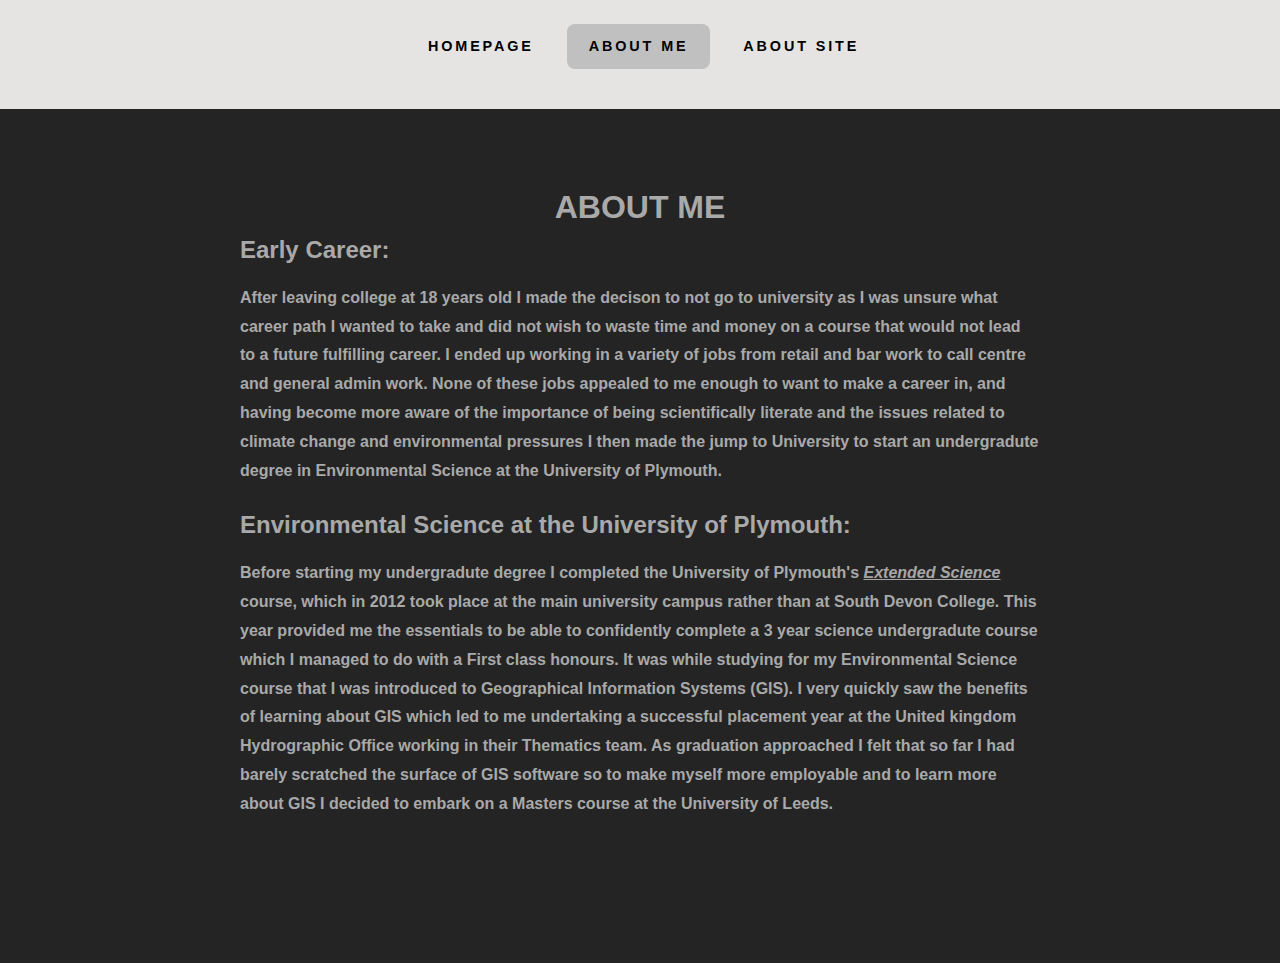
==== AboutMe.html @ ba2a97c0 "Website update 10/12/2017" ====
<!-- This page is about me -->
<!DOCTYPE html>
<HTML>
    <HEAD>
        <!-- metatags - guidence taken from https://www.w3schools.com/tags/tag_meta.asp -->
        <meta charset="UTF-8">
        <meta name="viewport" content="width=device-width, initial-scale=1.0">
        <link href="./style.css" type="text/css" rel="stylesheet">
		<TITLE>Alex Gillott</TITLE>
	</HEAD>
    
    <BODY>
        <div id="header-section1">
            <div id="header" class="container">
                <div id="menu">
			         <ul>
                         <li><a href="index.html">Homepage</a></li>
                         <li class="current_page_item"><a href="AboutMe.html">About me</a></li>
                         <li><a href="AboutSite.html">About site</a></li>
                    </ul>
                </div>
            </div>
        </div>
        
        
        <div id="wrapper1">
            <div id="sectionabout">
                <h1>ABOUT ME</h1>
                <div>
                    <h2 class="h2aboutme">Early Career:</h2>
                    <div>
                        <p class="Paboutme">After leaving college at 18 years old I made the decison to not go to university as I was unsure what career path I wanted to take and did not wish to waste time and money on a course that would not lead to a future fulfilling career. I ended up working in a variety of jobs from retail and bar work to call centre and general admin work. None of these jobs appealed to me enough to want to make a career in, and having become more aware of the importance of being scientifically literate and the issues related to climate change and environmental pressures I then made the jump to University to start an undergradute degree in Environmental Science at the University of Plymouth. </p>    
                    </div>
                    <h2 class="h2aboutme">Environmental Science at the University of Plymouth:</h2>    
                    <div>
                        <p class="Paboutme">Before starting my undergradute degree I completed the University of Plymouth's <a href="https://www.plymouth.ac.uk/courses/undergraduate/bsc-extended-science-2" class="aboutsitelink" target="_blank">Extended Science</a> course, which in 2012 took place at the main university campus rather than at South Devon College. This year provided me the essentials to be able to confidently complete a 3 year science undergradute course which I managed to do with a First class honours. It was while studying for my Environmental Science course that I was introduced to Geographical Information Systems (GIS). I very quickly saw the benefits of learning about GIS which led to me undertaking a successful placement year at the United kingdom Hydrographic Office working in their Thematics team. As graduation approached I felt that so far I had barely scratched the surface of GIS software so to make myself more employable and to learn more about GIS I decided to embark on a Masters course at the University of Leeds.</p>
                    </div>
                </div>
            </div>
        </div>
---- style.css ----
/* Design of website used a modified template from http://templated.co under Creative Commons Attribution License */
/* URL of template used https://templated.co/adequately */

/* Following section taken unmodifed from https://templated.co/adequately */

html, body
	{
		height: 100%;
	}
	
	body
	{
		margin: 0px;
		padding: 0px;
		background: #333333;
		font-family: 'Source Sans Pro', sans-serif;
		font-size: 12pt;
		font-weight: 400;
		color: #000000;
	}
	
	
	h1, h2, h3
	{
		margin: 0;
		padding: 0;
	}
	
	p, ol, ul
	{
		margin-top: 0;
	}
	
	ol, ul
	{
		padding: 0;
		list-style: none;
	}
	
	p
	{
		line-height: 180%;
	}
	
	strong
	{
	}
	
	a
	{
		color: #0000FF;
	}
	
	a:hover
	{
		text-decoration: none;
	}
	

	.container
	{
		margin: 0px auto;
		width: 1200px;
	}


/* Menu bar. Values and design taken diretly from template with some minor modifications */

#menu
	{
	}
	
#menu ul
	{
		text-align: center;
	}
	
#menu li
	{
		display: inline-block;
	}
	
#menu li a, #menu li span
	{
		display: inline-block;
		margin-left: 0.50em;
		padding: 1em 1.5em;
		letter-spacing: 0.20em;
		text-decoration: none;
		font-size: 0.90em;
		font-weight: 600;
		text-transform: uppercase;
		outline: 0;
		color: black;
	}
	
#menu li:hover a, #menu li.active a, #menu li.active span
	{
	}
	
#menu .current_page_item a
	{
		background: #C0C0C0;
		border-radius: 8px;
		color: black;
	}


/* Following section written by me with guidance from www.w3schools.com and the source template */

    /* Section 1 */

#header-section1
	{
		overflow: hidden;
		padding: 1.5em 0em; /* values taken from source template */
		background: #E5E4E2;
	}

#header
	{
     text-align:center;
	}

#intro
    {
        padding-top: 20px;
    }

#intro_1
    {
     padding-bottom: 10px
    }
#intro_2
    {
     font-style: italic;
     padding-bottom: 15px
    }

ul.HEADER {
    list-style-type: none;
    margin: 0;
    padding: 0;
    text-align:center;
}

li.HEADER {
    display: inline;
}

    /* Section 2 */

#wrapper1
	{
		background: #242424; /* wrapper1 taken from template */
	}

#section2
	{
        overflow: hidden;
        padding-top: 5em;
        padding-bottom: 5em;
		text-align: center;
		color: darkgray;
    }

.introduction
    {
        padding: 0em 8em; /* values taken from template */
        padding-top: 20px;
        font-weight: bold;      
    }

.button /* Button values taken directly from template - only minor modification e.g. colour of button and added width */
	{
		display: inline-block;
		margin-top: 2em;
		padding: 1em 2em 1em 2em;
		background: #E5E4E2;
		border-radius: 8px;
		letter-spacing: 0.20em;
		line-height: 1.8em;
		text-decoration: none;
		text-transform: uppercase;
		font-weight: 400;
		font-size: 1.2em;
		color: #000000;
        margin-right: 15px;
        margin-left: 15px;
        width: 500px;
	}

    /* Section 3 */

#wrapper3 /* Taken from template */
	{
		background: #E5E4E2;
	}

#section3 /* Taken from template */
    {
        overflow: hidden;
        padding-top: 5em;
        padding-bottom: 5em;
		text-align: center;
		color: black;
    }


/* Column and box attributes taken from template with minor modifications */

.containersec3
	{
		margin: 0px auto;
		width: 1400px;
	}

.h3column
    {
        padding-top: 10px;
        padding-bottom: 10px;
        text-align: center;
    }

ul.portfoliolist
    {
        display: inline-block;
        list-style-type: disc;
        text-align: left;
        list-style-position: inside; 
        padding-bottom: 20px;
    }

li.portfoliolist
    {
        padding-bottom: 10px;
    }

.column1
    {
        width: 600px;
        text-align: center;
        float:left;
    }

.column2
    {
        width: 600px;
        text-align: left;
        float: left;
        padding-left: 190px; 
    }

.box
    {
        text-align: center;
		color: black;
    }

p.box
    {
        text-align: left;
    }

/* Values for button taken from template. Only colour and width modified by me */
.smallbutton
	{
		display: inline-block;
		padding: 1em 2em 1em 2em;
		background: #000000;
		border-radius: 8px;
		letter-spacing: 0.20em;
		line-height: 1.8em;
		text-decoration: none;
		text-transform: uppercase;
		font-weight: 400;
		font-size: 1.2em;
		color: #E5E4E2;
        margin-right: 15px;
        margin-left: 15px;
        width: 290px;
	}


/* Copyright section. CSS values taken directly from the template */

#copyright
    {
		overflow: hidden;
		padding: 5em 0em;
		border-top: 1px solid rgba(255,255,255,0.08);
	}
	
#copyright p
	{
		letter-spacing: 0.20em;
		text-align: center;
		text-transform: uppercase;
		font-size: 0.80em;
		color: rgba(255,255,255,0.3);
	}
	
#copyright a
	{
		text-decoration: none;
		color: rgba(255,255,255,0.6);
	}

/* About site CSS */

    
.aboutsitelink
    {
		text-decoration: none;
		color: rgba(255,255,255,0.6);
        font-style: italic;
        text-decoration: underline;
	}

.aboutsiteP
    {
        padding: 0em 8em; /* values taken from template */
        padding-top: 20px;
        font-weight: bold;
        text-align: left;
    }

#sectionabout
	{
        overflow: hidden;
        padding-top: 5em;
        padding-bottom: 8em;
		text-align: center;
		color: darkgray;
    }

/* About me section */

.h2aboutme
    {
        padding-top: 10px;
        padding-left: 10em;
        text-align: left
    }

.Paboutme
    {
        padding: 0em 8em; /* values taken from template */
        padding-top: 20px;
        padding-left: 15em;
        padding-right: 15em;
        font-weight: bold;
        text-align: left;
    }
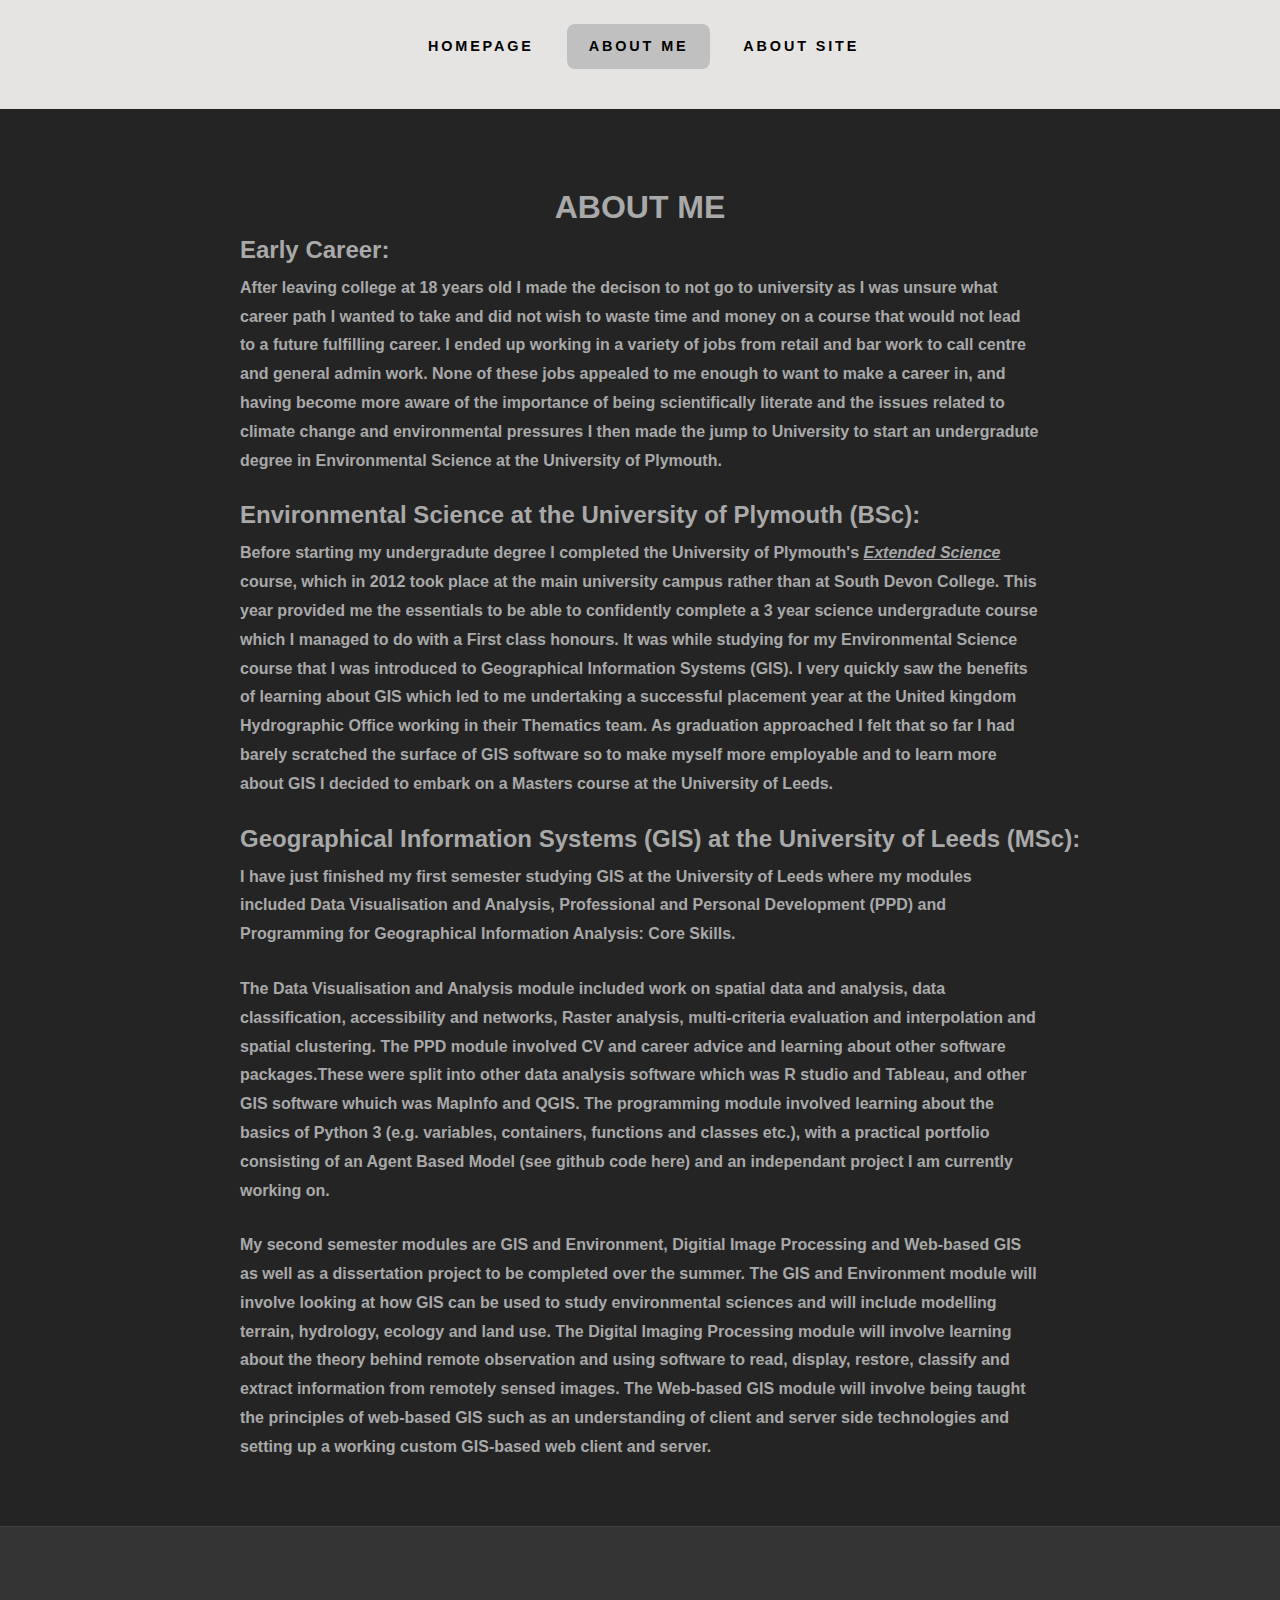
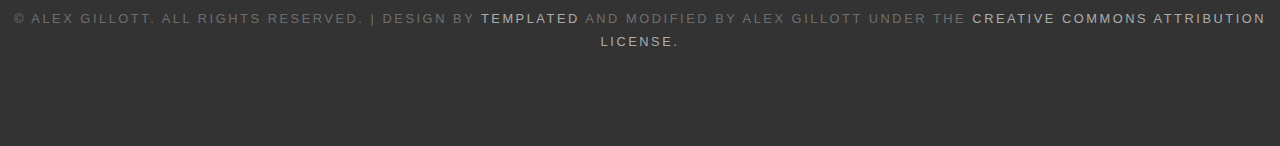
==== commit d281e838: "update 15/12/17" ====
--- a/AboutMe.html
+++ b/AboutMe.html
@@ -24,17 +24,32 @@
         
         
         <div id="wrapper1">
-            <div id="sectionabout">
+            <div id="sectionaboutme">
                 <h1>ABOUT ME</h1>
                 <div>
                     <h2 class="h2aboutme">Early Career:</h2>
                     <div>
                         <p class="Paboutme">After leaving college at 18 years old I made the decison to not go to university as I was unsure what career path I wanted to take and did not wish to waste time and money on a course that would not lead to a future fulfilling career. I ended up working in a variety of jobs from retail and bar work to call centre and general admin work. None of these jobs appealed to me enough to want to make a career in, and having become more aware of the importance of being scientifically literate and the issues related to climate change and environmental pressures I then made the jump to University to start an undergradute degree in Environmental Science at the University of Plymouth. </p>    
                     </div>
-                    <h2 class="h2aboutme">Environmental Science at the University of Plymouth:</h2>    
+                    <h2 class="h2aboutme">Environmental Science at the University of Plymouth (BSc):</h2>    
                     <div>
                         <p class="Paboutme">Before starting my undergradute degree I completed the University of Plymouth's <a href="https://www.plymouth.ac.uk/courses/undergraduate/bsc-extended-science-2" class="aboutsitelink" target="_blank">Extended Science</a> course, which in 2012 took place at the main university campus rather than at South Devon College. This year provided me the essentials to be able to confidently complete a 3 year science undergradute course which I managed to do with a First class honours. It was while studying for my Environmental Science course that I was introduced to Geographical Information Systems (GIS). I very quickly saw the benefits of learning about GIS which led to me undertaking a successful placement year at the United kingdom Hydrographic Office working in their Thematics team. As graduation approached I felt that so far I had barely scratched the surface of GIS software so to make myself more employable and to learn more about GIS I decided to embark on a Masters course at the University of Leeds.</p>
                     </div>
+                    <h2 class="h2aboutme">Geographical Information Systems (GIS) at the University of Leeds (MSc):</h2>
+                    <div>
+                        <p class="Paboutme">I have just finished my first semester studying GIS at the University of Leeds where my modules included Data Visualisation and Analysis, Professional and Personal Development (PPD) and Programming for Geographical Information Analysis: Core Skills.</p>
+                        <p class="Paboutme">The Data Visualisation and Analysis module included work on spatial data and analysis, data classification, accessibility and networks, Raster analysis, multi-criteria evaluation and interpolation and spatial clustering. The PPD module involved CV and career advice and learning about other software packages.These were split into other data analysis software which was R studio and Tableau, and other GIS software whuich was MapInfo and QGIS. The programming module involved learning about the basics of Python 3 (e.g. variables, containers, functions and classes etc.), with a practical portfolio consisting of an Agent Based Model (see github code here) and an independant project I am currently working on.</p>
+                        <p class="Paboutme">My second semester modules are GIS and Environment, Digitial Image Processing and Web-based GIS as well as a dissertation project to be completed over the summer. The GIS and Environment module will involve looking at how GIS can be used to study environmental sciences and will include modelling terrain, hydrology, ecology and land use. The Digital Imaging Processing module will involve learning about the theory behind  remote observation and using software to read, display, restore, classify and extract information from remotely sensed images. The Web-based GIS module will involve being taught the principles of web-based GIS such as an understanding of client and server side technologies and setting up a working custom GIS-based web client and server.</p>
+                    </div>
                 </div>
             </div>
-        </div>+        </div>
+        
+    <!-- Copyright section -->
+    
+    <!-- Code taken directly from template -->
+    
+    <div id="copyright">
+        <p>&copy; Alex Gillott. All rights reserved. | Design by <a href="http://templated.co" target="_blank">TEMPLATED</a> and modified by alex gillott under the <a href="https://creativecommons.org/licenses/by/4.0/">creative commons attribution license.</a>
+        </p>
+    </div>--- a/style.css
+++ b/style.css
@@ -346,9 +346,18 @@
 .Paboutme
     {
         padding: 0em 8em; /* values taken from template */
-        padding-top: 20px;
+        padding-top: 10px;
         padding-left: 15em;
         padding-right: 15em;
         font-weight: bold;
         text-align: left;
+    }
+
+#sectionaboutme
+	{
+        overflow: hidden;
+        padding-top: 5em;
+        padding-bottom: 3em;
+		text-align: center;
+		color: darkgray;
     }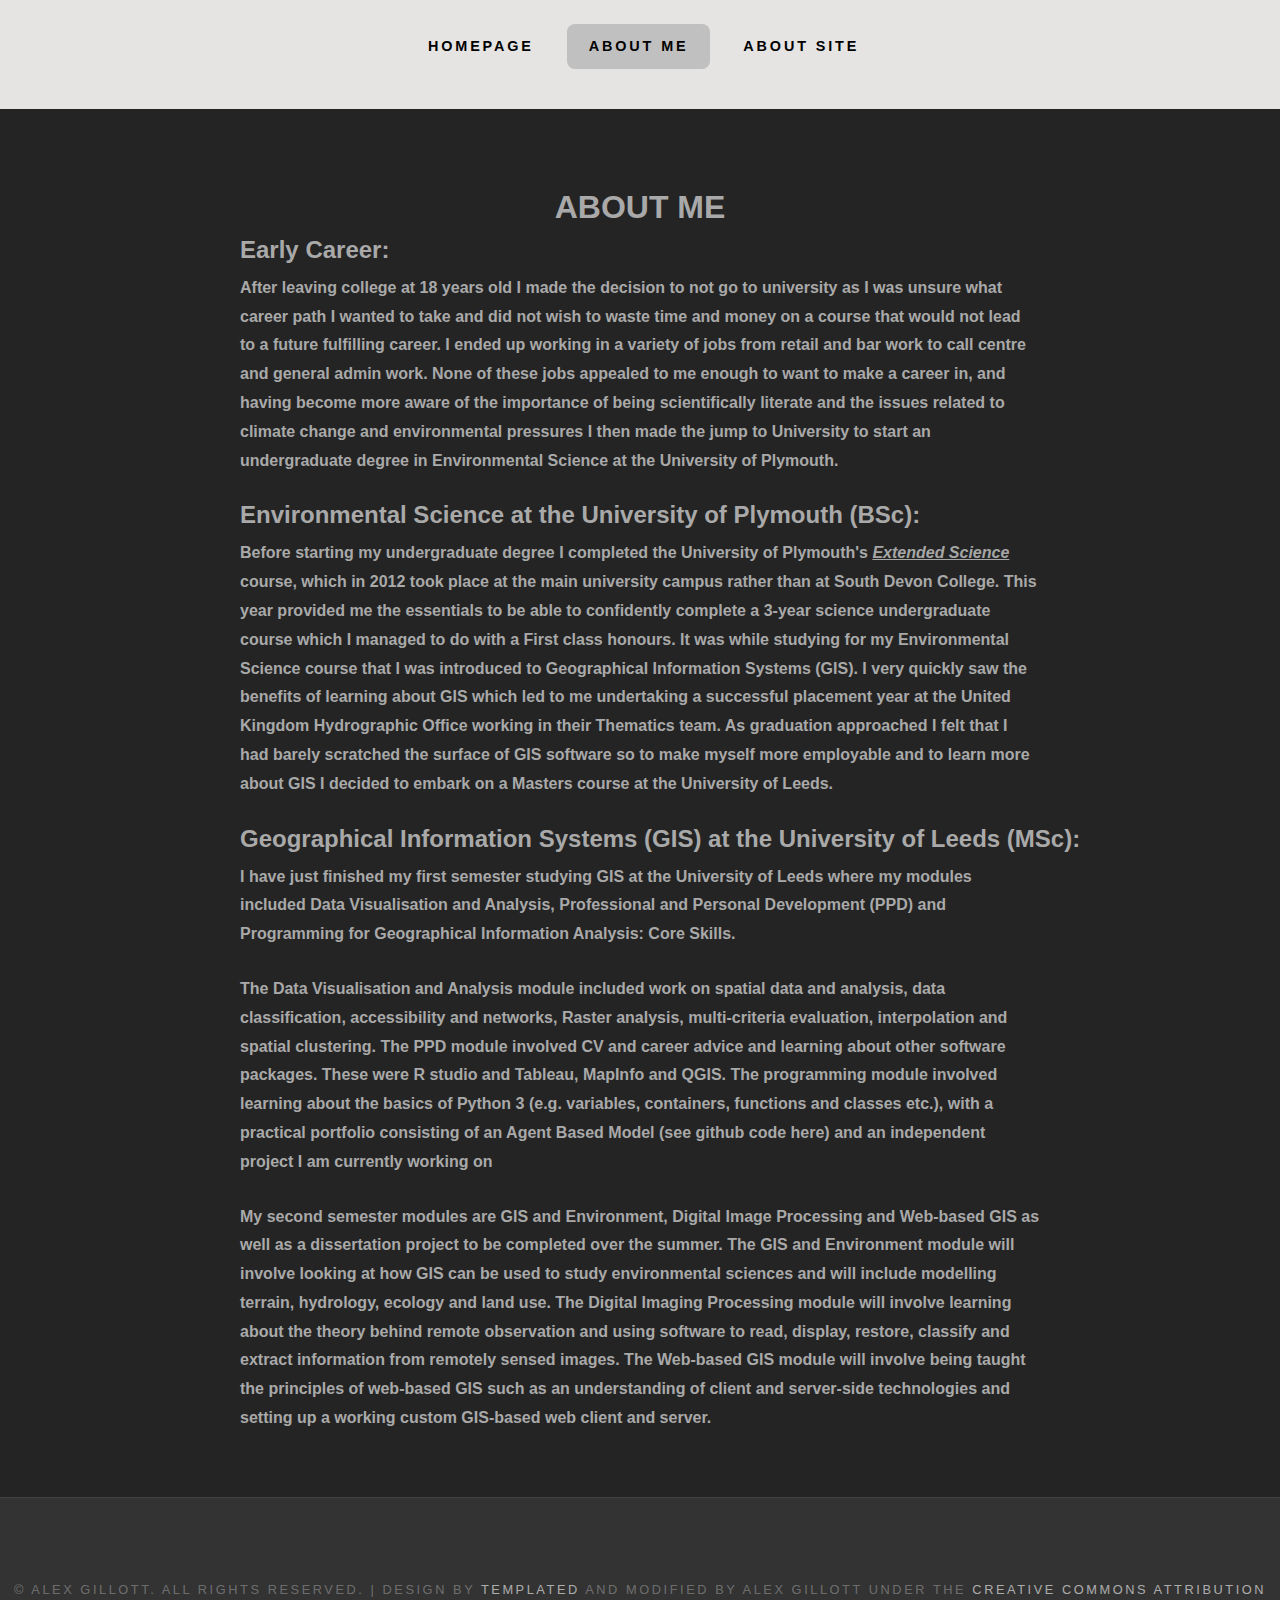
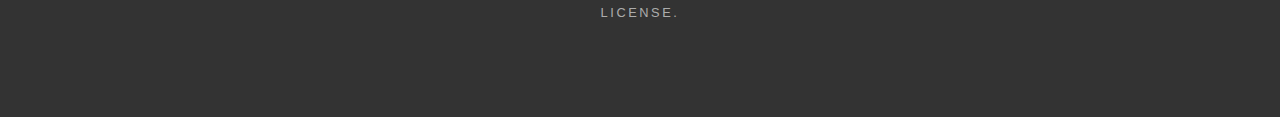
==== commit d5fd201a: "Website update16/12/2017" ====
--- a/AboutMe.html
+++ b/AboutMe.html
@@ -29,17 +29,17 @@
                 <div>
                     <h2 class="h2aboutme">Early Career:</h2>
                     <div>
-                        <p class="Paboutme">After leaving college at 18 years old I made the decison to not go to university as I was unsure what career path I wanted to take and did not wish to waste time and money on a course that would not lead to a future fulfilling career. I ended up working in a variety of jobs from retail and bar work to call centre and general admin work. None of these jobs appealed to me enough to want to make a career in, and having become more aware of the importance of being scientifically literate and the issues related to climate change and environmental pressures I then made the jump to University to start an undergradute degree in Environmental Science at the University of Plymouth. </p>    
+                        <p class="Paboutme">After leaving college at 18 years old I made the decision to not go to university as I was unsure what career path I wanted to take and did not wish to waste time and money on a course that would not lead to a future fulfilling career. I ended up working in a variety of jobs from retail and bar work to call centre and general admin work. None of these jobs appealed to me enough to want to make a career in, and having become more aware of the importance of being scientifically literate and the issues related to climate change and environmental pressures I then made the jump to University to start an undergraduate degree in Environmental Science at the University of Plymouth.</p>    
                     </div>
                     <h2 class="h2aboutme">Environmental Science at the University of Plymouth (BSc):</h2>    
                     <div>
-                        <p class="Paboutme">Before starting my undergradute degree I completed the University of Plymouth's <a href="https://www.plymouth.ac.uk/courses/undergraduate/bsc-extended-science-2" class="aboutsitelink" target="_blank">Extended Science</a> course, which in 2012 took place at the main university campus rather than at South Devon College. This year provided me the essentials to be able to confidently complete a 3 year science undergradute course which I managed to do with a First class honours. It was while studying for my Environmental Science course that I was introduced to Geographical Information Systems (GIS). I very quickly saw the benefits of learning about GIS which led to me undertaking a successful placement year at the United kingdom Hydrographic Office working in their Thematics team. As graduation approached I felt that so far I had barely scratched the surface of GIS software so to make myself more employable and to learn more about GIS I decided to embark on a Masters course at the University of Leeds.</p>
+                        <p class="Paboutme">Before starting my undergraduate degree I completed the University of Plymouth's <a href="https://www.plymouth.ac.uk/courses/undergraduate/bsc-extended-science-2" class="aboutsitelink" target="_blank">Extended Science</a> course, which in 2012 took place at the main university campus rather than at South Devon College. This year provided me the essentials to be able to confidently complete a 3-year science undergraduate course which I managed to do with a First class honours. It was while studying for my Environmental Science course that I was introduced to Geographical Information Systems (GIS). I very quickly saw the benefits of learning about GIS which led to me undertaking a successful placement year at the United Kingdom Hydrographic Office working in their Thematics team. As graduation approached I felt that I had barely scratched the surface of GIS software so to make myself more employable and to learn more about GIS I decided to embark on a Masters course at the University of Leeds.</p>
                     </div>
                     <h2 class="h2aboutme">Geographical Information Systems (GIS) at the University of Leeds (MSc):</h2>
                     <div>
                         <p class="Paboutme">I have just finished my first semester studying GIS at the University of Leeds where my modules included Data Visualisation and Analysis, Professional and Personal Development (PPD) and Programming for Geographical Information Analysis: Core Skills.</p>
-                        <p class="Paboutme">The Data Visualisation and Analysis module included work on spatial data and analysis, data classification, accessibility and networks, Raster analysis, multi-criteria evaluation and interpolation and spatial clustering. The PPD module involved CV and career advice and learning about other software packages.These were split into other data analysis software which was R studio and Tableau, and other GIS software whuich was MapInfo and QGIS. The programming module involved learning about the basics of Python 3 (e.g. variables, containers, functions and classes etc.), with a practical portfolio consisting of an Agent Based Model (see github code here) and an independant project I am currently working on.</p>
-                        <p class="Paboutme">My second semester modules are GIS and Environment, Digitial Image Processing and Web-based GIS as well as a dissertation project to be completed over the summer. The GIS and Environment module will involve looking at how GIS can be used to study environmental sciences and will include modelling terrain, hydrology, ecology and land use. The Digital Imaging Processing module will involve learning about the theory behind  remote observation and using software to read, display, restore, classify and extract information from remotely sensed images. The Web-based GIS module will involve being taught the principles of web-based GIS such as an understanding of client and server side technologies and setting up a working custom GIS-based web client and server.</p>
+                        <p class="Paboutme">The Data Visualisation and Analysis module included work on spatial data and analysis, data classification, accessibility and networks, Raster analysis, multi-criteria evaluation, interpolation and spatial clustering. The PPD module involved CV and career advice and learning about other software packages. These were R studio and Tableau, MapInfo and QGIS. The programming module involved learning about the basics of Python 3 (e.g. variables, containers, functions and classes etc.), with a practical portfolio consisting of an Agent Based Model (see github code here) and an independent project I am currently working on</p>
+                        <p class="Paboutme">My second semester modules are GIS and Environment, Digital Image Processing and Web-based GIS as well as a dissertation project to be completed over the summer. The GIS and Environment module will involve looking at how GIS can be used to study environmental sciences and will include modelling terrain, hydrology, ecology and land use. The Digital Imaging Processing module will involve learning about the theory behind remote observation and using software to read, display, restore, classify and extract information from remotely sensed images. The Web-based GIS module will involve being taught the principles of web-based GIS such as an understanding of client and server-side technologies and setting up a working custom GIS-based web client and server.</p>
                     </div>
                 </div>
             </div>
--- a/style.css
+++ b/style.css
@@ -64,7 +64,7 @@
 	}
 
 
-/* Menu bar. Values and design taken diretly from template with some minor modifications */
+/* Menu bar. Values and design taken directly from template with some minor modifications */
 
 #menu
 	{
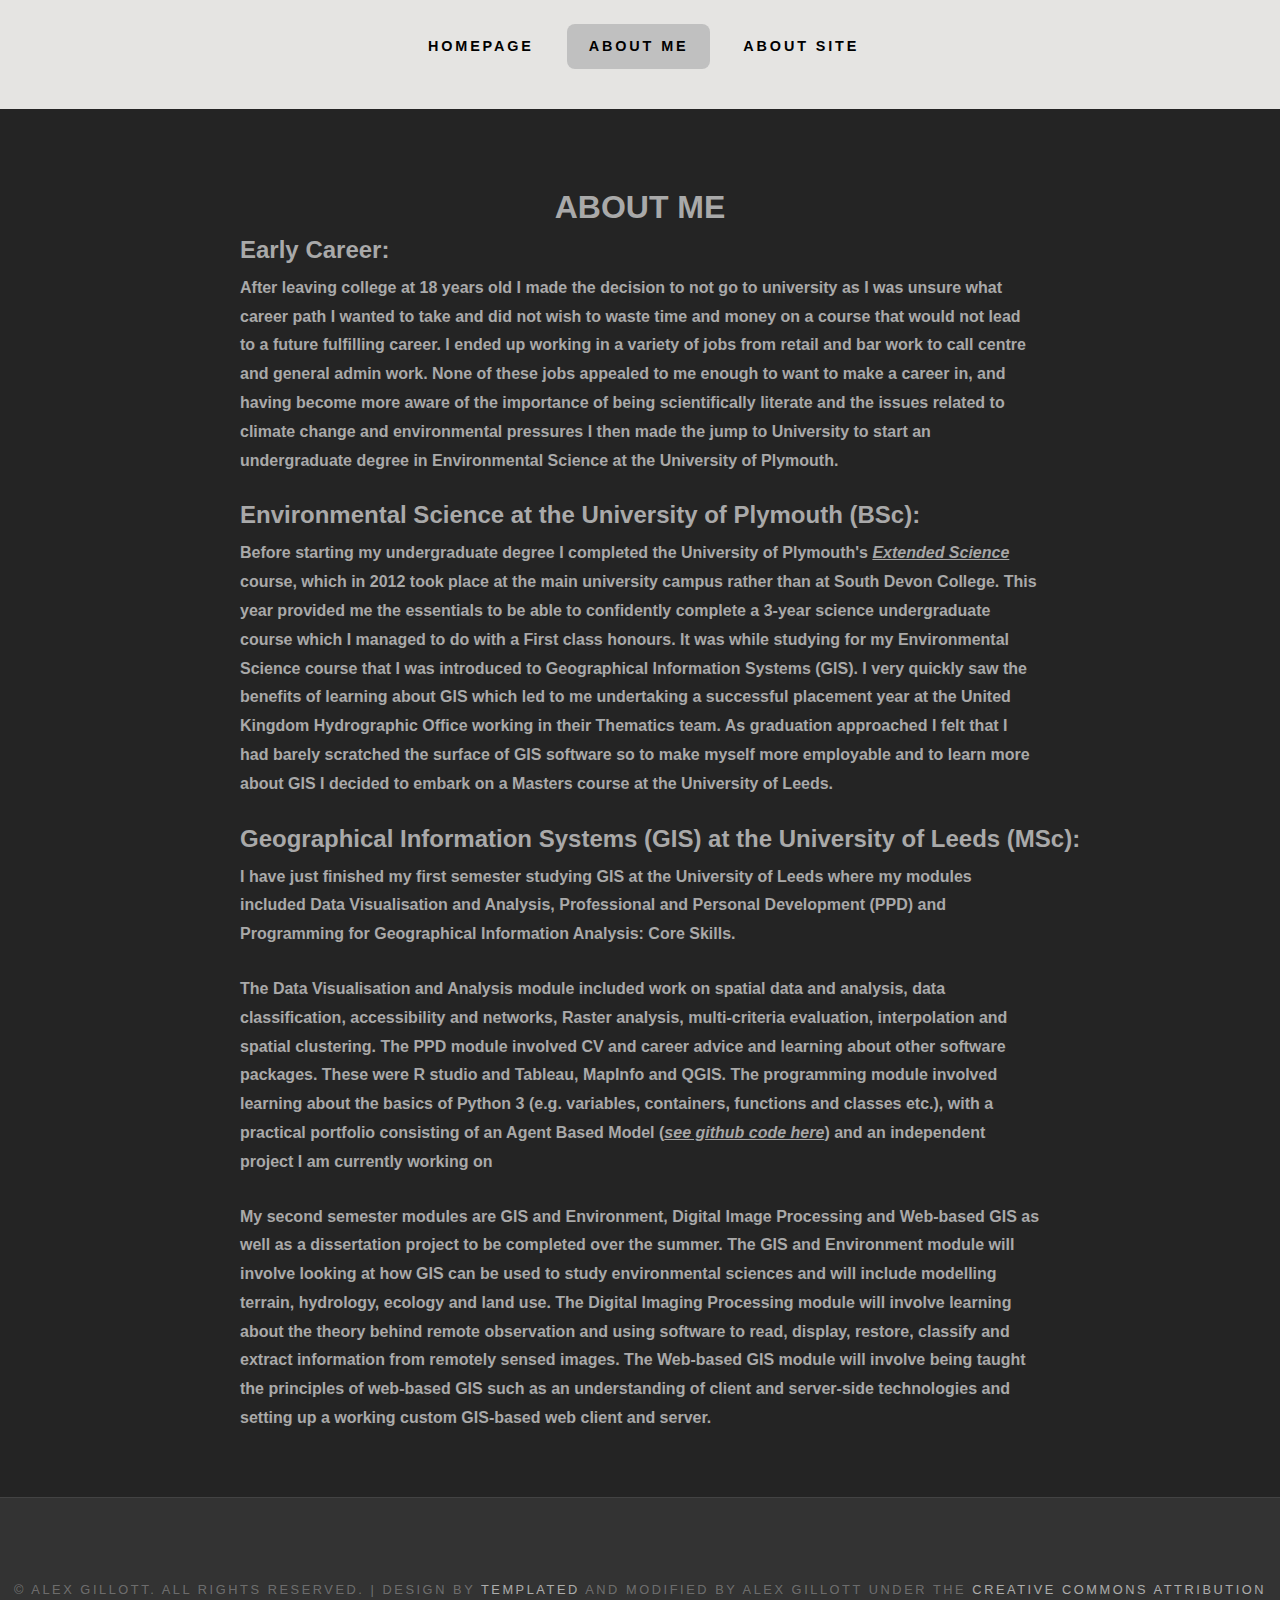
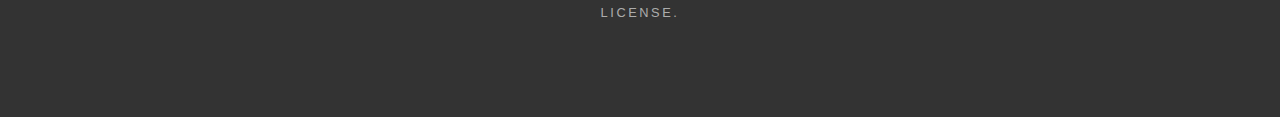
==== commit 4b560a1e: "update" ====
--- a/AboutMe.html
+++ b/AboutMe.html
@@ -38,7 +38,7 @@
                     <h2 class="h2aboutme">Geographical Information Systems (GIS) at the University of Leeds (MSc):</h2>
                     <div>
                         <p class="Paboutme">I have just finished my first semester studying GIS at the University of Leeds where my modules included Data Visualisation and Analysis, Professional and Personal Development (PPD) and Programming for Geographical Information Analysis: Core Skills.</p>
-                        <p class="Paboutme">The Data Visualisation and Analysis module included work on spatial data and analysis, data classification, accessibility and networks, Raster analysis, multi-criteria evaluation, interpolation and spatial clustering. The PPD module involved CV and career advice and learning about other software packages. These were R studio and Tableau, MapInfo and QGIS. The programming module involved learning about the basics of Python 3 (e.g. variables, containers, functions and classes etc.), with a practical portfolio consisting of an Agent Based Model (see github code here) and an independent project I am currently working on</p>
+                        <p class="Paboutme">The Data Visualisation and Analysis module included work on spatial data and analysis, data classification, accessibility and networks, Raster analysis, multi-criteria evaluation, interpolation and spatial clustering. The PPD module involved CV and career advice and learning about other software packages. These were R studio and Tableau, MapInfo and QGIS. The programming module involved learning about the basics of Python 3 (e.g. variables, containers, functions and classes etc.), with a practical portfolio consisting of an Agent Based Model (<a href="https://github.com/AlexGillott/Agent_Based_Model" class="aboutsitelink" target="_blank">see github code here</a>) and an independent project I am currently working on</p>
                         <p class="Paboutme">My second semester modules are GIS and Environment, Digital Image Processing and Web-based GIS as well as a dissertation project to be completed over the summer. The GIS and Environment module will involve looking at how GIS can be used to study environmental sciences and will include modelling terrain, hydrology, ecology and land use. The Digital Imaging Processing module will involve learning about the theory behind remote observation and using software to read, display, restore, classify and extract information from remotely sensed images. The Web-based GIS module will involve being taught the principles of web-based GIS such as an understanding of client and server-side technologies and setting up a working custom GIS-based web client and server.</p>
                     </div>
                 </div>
@@ -50,6 +50,6 @@
     <!-- Code taken directly from template -->
     
     <div id="copyright">
-        <p>&copy; Alex Gillott. All rights reserved. | Design by <a href="http://templated.co" target="_blank">TEMPLATED</a> and modified by alex gillott under the <a href="https://creativecommons.org/licenses/by/4.0/">creative commons attribution license.</a>
+        <p>&copy; Alex Gillott. All rights reserved. | Design by <a href="http://templated.co" target="_blank">TEMPLATED</a> and modified by alex gillott under the <a href="https://creativecommons.org/licenses/by/4.0/" target="_blank">creative commons attribution license.</a>
         </p>
     </div>--- a/style.css
+++ b/style.css
@@ -107,6 +107,7 @@
 
 
 /* Following section written by me with guidance from www.w3schools.com and the source template */
+/* Code that has a comment next to it is where it has been taken directly from the source template */
 
     /* Section 1 */
 
